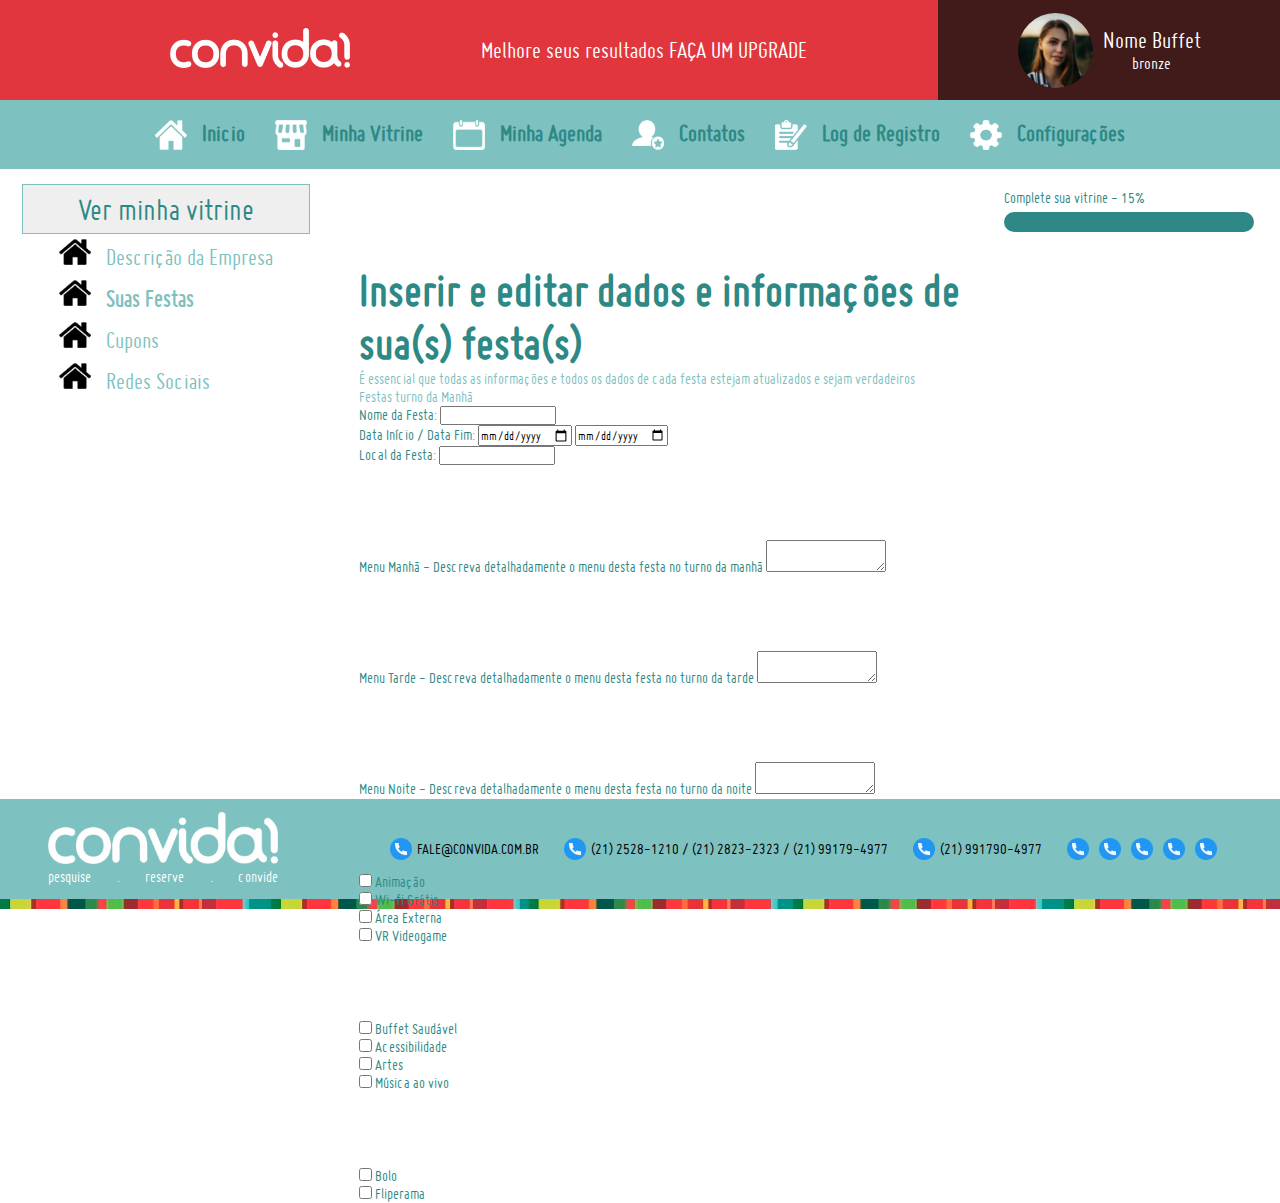
==== suasFestas.htm @ db8cadf2 "suasFestas page" ====
<!DOCTYPE html>
<html lang="pt-br">

<head>
    <meta charset="UTF-8">
    <meta name="viewport" content="width=device-width, initial-scale=1.0, maximum-scale=1.0, user-scalable=0 ">
    <title>Suas Festas - Convida!</title>
    <link rel="stylesheet" href="css/estilos.css">
    <script src="https://cdn.tiny.cloud/1/no-api-key/tinymce/5/tinymce.min.js" referrerpolicy="origin"></script>
    <script>tinymce.init({ selector: 'textarea' });</script>
</head>

<body>
    <div class="main">
        <header>
            <img src="img/menu-aberto.png" class="responsivo-btn">
            <div class="logo-container">
                <img src="img/logo.png" alt="Convida!" class="logo-img">
            </div>
            <div class="header-txt">
                Melhore seus resultados FAÇA UM UPGRADE
            </div>
            <div class="usuario-info">
                <img src="img/usuario.jpg" alt="Avatar do usuário" class="usuario-avatar">

                <div class="usuario-info-txt">
                    <p class="usuario-nome">Nome Buffet</p>
                    <p class="usuario-plano">bronze</p>
                </div>
            </div>

        </header>
        <nav>
            <ul>
                <li><img src="img/icone_home.png" alt="HomePage" class="menu-icon">Inicio</li>
                <li><img src="img/icone_vitrine.png" alt="Vitrine" class="menu-icon">Minha Vitrine</li>
                <li><img src="img/icone_agenda.png" alt="Agenda" class="menu-icon">Minha Agenda</li>
                <li><img src="img/icone_contatos.png" alt="Contatos" class="menu-icon">Contatos</li>
                <li><img src="img/icone_log_registros.png" alt="Log de Registro" class="menu-icon">Log de Registro</li>
                <li><img src="img/icone_configs.png" alt="Configurações" class="menu-icon">Configurações</li>
            </ul>
        </nav>
        <div class="nav-responsivo">
            <ul>
                <li>Inicio</li>
                <li>Minha Vitrine</li>
                <li>Minha Agenda</li>
                <li>Contatos</li>
                <li>Log de Registro</li>
                <li>Configurações</li>
            </ul>
            <hr class="h-rule">
            <div class="header-txt-responsive">
                FAÇA UM UPGRADE
            </div>
            <hr class="h-rule">
            <div class="usuario-info-responsive">
                <img src="img/usuario.jpg" alt="Avatar do usuário" class="usuario-avatar">

                <div class="usuario-info-txt-responsive">
                    <p class="usuario-nome">Nome Buffet</p>
                    <p class="usuario-plano">bronze</p>
                </div>
            </div>
        </div>
        <div class="container">
            <aside>
                <button class="aside-btn">
                    Ver minha vitrine
                </button>
                <ul>
                    <li onclick="window.location.href='index.html'"><img src="img/temporario.png" alt="HomePage"
                            class="menu-icon">Descrição da
                        Empresa</li>
                    <li class="ativo"><img src="img/temporario.png" alt="HomePage" class="menu-icon">Suas Festas</li>
                    <li onclick="window.location.href='cupons.html'"><img src="img/temporario.png" alt="HomePage"
                            class="menu-icon">Cupons</li>
                    <li><img src="img/temporario.png" alt="HomePage" class="menu-icon">Redes Sociais</li>
                </ul>
            </aside>
            <div class="conteudo">
                <div class="row">
                    <div class="progresso-container">
                        <p>Complete sua vitrine - 15%</p>
                        <div class="progress-bar">

                        </div>
                    </div>
                </div>
                <div class="conteudo-main">
                    <form>
                        <h3>Inserir e editar dados e informações de sua(s) festa(s)</h3>
                        <p>É essencial que todas as informações e todos os dados de cada festa estejam atualizados e
                            sejam verdadeiros</p>
                        <div class="time-block">
                            <div class="horario-festa">
                                <p>Festas turno da Manhã</p>

                            </div>
                        </div>
                        <div class="row">
                            <div class="col">
                                <label class="festa-label">Nome da Festa:</label>
                                <input type="text" name="nomeFesta" class="nome-festa">
                            </div>
                            <div class="col">
                                <label class="festa-label">Data Início / Data Fim:</label>
                                <input type="date" name="dataInicio" class="data-inicio">
                                <input type="date" name="dataFim" class="data-fim">
                            </div>
                            <div class="col">
                                <label class="festa-label">Local da Festa:</label>
                                <input type="text" name="localFesta" id="local-festa">
                            </div>
                        </div>
                        <div class="row">
                            <label class="festa-label">Menu Manhã - Descreva detalhadamente o menu desta festa no turno
                                da manhã</label>
                            <textarea class="textarea-festa" name="menuManha"></textarea>
                        </div>

                        <div class="row">
                            <label class="festa-label">Menu Tarde - Descreva detalhadamente o menu desta festa no turno
                                da tarde</label>
                            <textarea class="textarea-festa" name="menuManha"></textarea>
                        </div>

                        <div class="row">
                            <label class="festa-label">Menu Noite - Descreva detalhadamente o menu desta festa no turno
                                da noite</label>
                            <textarea class="textarea-festa" name="menuManha"></textarea>
                        </div>

                        <div class="row">
                            <div class="col">
                                <input type="checkbox"> Animação
                            </div>
                            <div class="col">
                                <input type="checkbox"> Wi-fi Grátis
                            </div>
                            <div class="col">
                                <input type="checkbox"> Área Externa
                            </div>
                            <div class="col">
                                <input type="checkbox"> VR Videogame
                            </div>
                        </div>
                        <div class="row">
                            <div class="col">
                                <input type="checkbox"> Buffet Saudável
                            </div>
                            <div class="col">
                                <input type="checkbox"> Acessibilidade
                            </div>
                            <div class="col">
                                <input type="checkbox"> Artes
                            </div>
                            <div class="col">
                                <input type="checkbox"> Música ao vivo
                            </div>
                        </div>
                        <div class="row">
                            <div class="col">
                                <input type="checkbox"> Bolo
                            </div>
                            <div class="col">
                                <input type="checkbox"> Fliperama
                            </div>
                        </div>
                    </form>
                </div>
            </div>
        </div>
    </div>
    <footer>
        <div class="footer-logo-container">
            <img src="img/logo.png" alt="Convida!" class="footer-logo">
            <div class="inside">
                <p>pesquise</p>
                <p>. </p>
                <p>reserve</p>
                <p>. </p>
                <p> convide</p>
            </div>
        </div>
        <div class="contato-info-footer">
            <div class="contato-info-div">
                <img src="img/ligar.png" class="footer-icon"> FALE@CONVIDA.COM.BR
            </div>
            <div class="contato-info-div">
                <img src="img/ligar.png" class="footer-icon">
                (21) 2528-1210 / (21) 2823-2323 / (21) 99179-4977
            </div>
            <div class="contato-info-div">
                <img src="img/ligar.png" class="footer-icon">
                (21) 991790-4977
            </div>
            <div class="contato-info-div">
                <img src="img/ligar.png" class="footer-icon">
                <img src="img/ligar.png" class="footer-icon">
                <img src="img/ligar.png" class="footer-icon">
                <img src="img/ligar.png" class="footer-icon">
                <img src="img/ligar.png" class="footer-icon">
            </div>
        </div>
    </footer>
    <div class="colors"></div>
    <script src="js/responsive.js" type="text/javascript"></script>
</body>

</html>
---- css/estilos.css ----
@font-face {
  font-family: "misolight";
  src: url("fonts/miso-light-webfont.woff2") format("woff2"),
    url("fonts/miso-light-webfont.woff") format("woff");
  font-weight: normal;
  font-style: normal;
}

@font-face {
  font-family: "misobold";
  src: url("fonts/miso-bold-webfont.woff2") format("woff2"),
    url("fonts/miso-bold-webfont.woff") format("woff");
  font-weight: normal;
  font-style: normal;
}

@font-face {
  font-family: "misoregular";
  src: url("fonts/miso-webfont.woff2") format("woff2"),
    url("fonts/miso-webfont.woff") format("woff");
  font-weight: normal;
  font-style: normal;
}
/* Hiddens para o mobile */
.responsivo-btn,
.nav-responsivo {
  display: none;
}

@media only screen and (max-width: 1024px) {
  header {
    display: flex;
    flex-direction: row;
    justify-content: space-around !important;
  }
  .logo-container {
    width: 80% !important;
    text-align: center !important;
  }
  .header-txt {
    display: none;
  }
  .usuario-info {
    display: none !important;
  }
  nav {
    display: none !important;
  }
  .nav-responsivo {
    width: 90%;
    padding: 20px;
    font-size: 1.4em;
    background-color: antiquewhite;
    border-radius: 20px;
    margin: 15px auto;
    transition: 0.5s;
    flex-direction: column;
  }
  .h-rule {
    margin: 10px;
    background-color: grey;
  }
  .nav-responsivo > ul > li {
    list-style: none;
  }
  .usuario-info-responsive {
    margin-top: 15px;
    text-align: center;
  }
  .header-txt-responsive {
    text-align: center;
  }
  .responsivo-btn {
    width: 32px;
    display: block;
    margin-left: 15px;
  }
  aside {
    display: none !important;
  }
  .container {
    height: 100% !important;
    margin-bottom: 20px !important;
  }
  footer {
    height: 50% !important;
    flex-direction: column !important;
  }
  .contato-info-footer {
    flex-direction: column !important;
  }
  .contato-info-div {
    text-align: center;
  }
  .contato-info-div:last-child {
    justify-content: center;
  }
}

* {
  margin: 0px;
  padding: 0px;
  box-sizing: border-box;
  outline: none;
  font-family: "misoregular";
}
html,
body {
  width: 100%;
  height: 100vh;
}
header {
  width: 100%;
  height: 100px;
  background-color: #e2363e;
  color: white;
  display: flex;
  flex-direction: row;
  justify-content: space-between;
  align-items: center;
}
.logo-container {
  width: 350px;
  text-align: right;
}
.logo-img {
  width: 180px;
}
.header-txt {
  font-size: 24px;
}
.usuario-info {
  width: 342px;
  height: 100%;
  background-color: #411a1a;
  display: flex;
  flex-direction: row;
  justify-content: center;
  align-items: center;
}
.usuario-avatar {
  width: 75px;
  height: 75px;
  border-radius: 50%;
}
.usuario-info-txt {
  margin-left: 10px;
  text-align: center;
}
.usuario-nome {
  font-size: 24px;
}

.usuario-plano {
  font-size: 18px;
}

.icon-bar {
  width: 100%;
  height: 86px;

  display: flex;
  flex-direction: row;
}

nav {
  width: 100%;
  height: 69px;
  background-color: #7dc1c0;
  color: #2e8986;
  font-size: 24px;
  font-weight: bold;
  display: flex;
  flex-direction: row;
  align-items: center;
  justify-content: center;
}

nav ul li {
  display: flex;
  float: left;
  padding: 15px;
  cursor: pointer;
  margin: 0 audo;
  height: 60px;
}

nav ul li:hover {
  color: #558a89;
  opacity: 0.7;
  transition: linear 0.4s;
  border-bottom: 3px solid #2e8986;
}

.menu-icon {
  width: 32px;
  margin-right: 15px;
}
.container {
  width: 100%;
  height: 70vh;
  color: #7dc1c0;
  display: flex;
  flex-direction: row;
  justify-content: space-around;
}

aside {
  width: 25%;
  display: flex;
  flex-direction: column;
  align-items: center;
  padding-top: 15px;
}

.aside-btn {
  width: 90%;
  height: 50px;
  border: 1px solid #7dc1c0;
  cursor: pointer;
  color: #2e8986;
  font-size: 32px;
}

.aside-btn:hover {
  background-color: #2e8986;
  color: white;
  transition: ease-in 0.4s;
}

aside ul li {
  list-style: none;
  font-size: 24px;
  padding: 5px 0;
}

aside .ativo {
  font-family: "misobold", sans-serif;
}

.conteudo {
  width: 73%;
  float: right;
  padding: 20px;
}
.row {
  width: 100%;
  margin-bottom: 75px;
  color: #2e8986;
}
.progresso-container {
  float: right;
  padding-bottom: 40px;
}
.progress-bar {
  width: 250px;
  height: 20px;
  border-radius: 20px;
  background-color: #2e8986;
  margin-top: 5px;
}
.conteudo h3 {
  font-size: 48px;
  color: #2e8986;
}

.textarea-perfil {
  margin-top: 25px;
}

footer {
  width: 100%;
  height: 100px;
  background-color: #7dc1c0;
  display: flex;
  flex-direction: row;
  align-items: center;
  justify-content: space-around;
}

.footer-logo-container {
  color: white;
  flex-direction: column;
}

.footer-logo {
  width: 230px;
}
.inside {
  width: 100%;
  display: flex;
  flex-direction: row;
  justify-content: space-between;
}

.footer-icon {
  width: 32px;
  padding: 5px;
}
.contato-info-div {
  display: flex;
  flex-direction: row;
  align-items: center;
  margin: 10px;
}

.contato-info-footer {
  display: flex;
  flex-direction: row;
  text-align: center;
}
.colors {
  width: 100%;
  height: 10px;
  background-image: url("../img/color-bar.png");
}
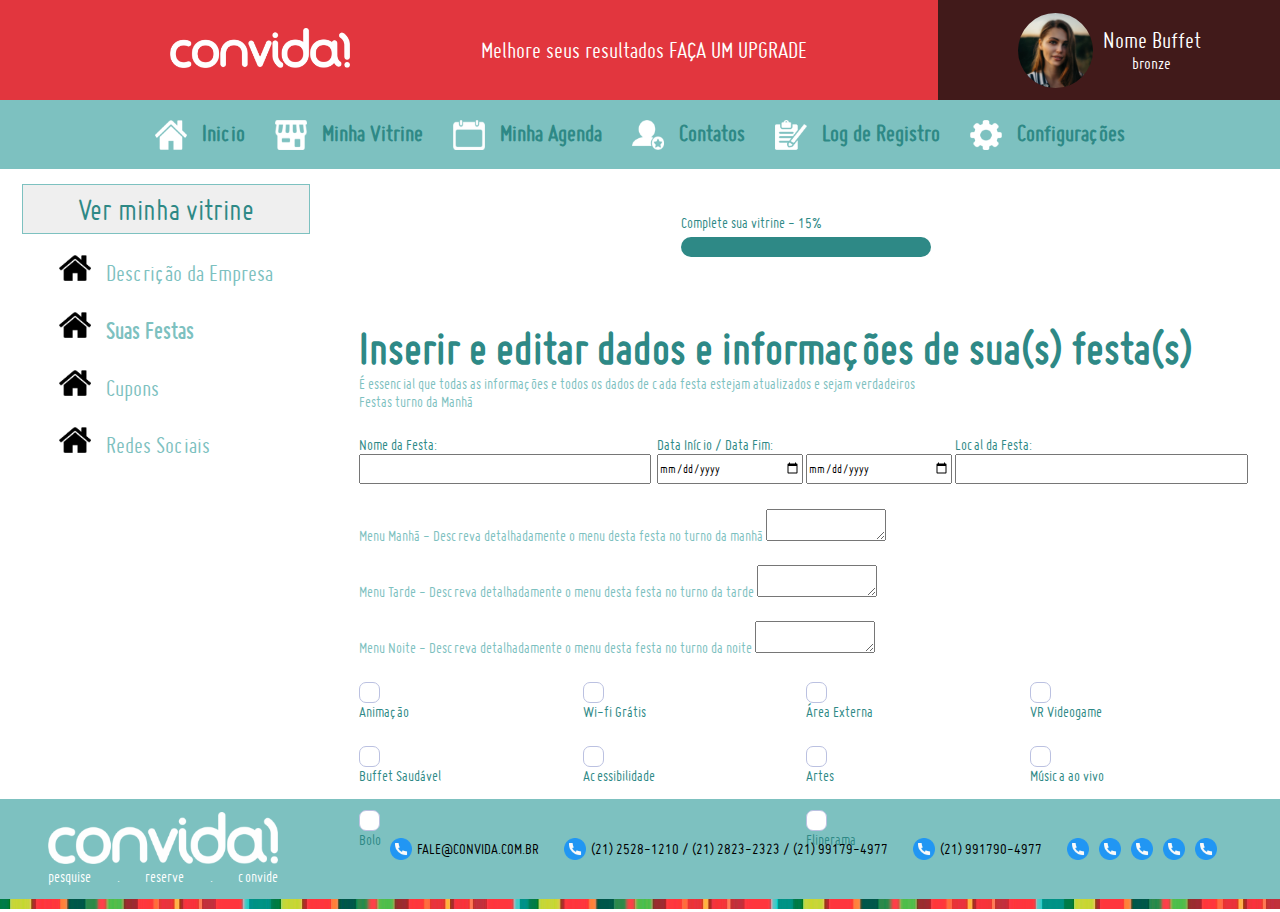
==== commit 35fa0711: "row/cols adjustments" ====
--- a/suasFestas.htm
+++ b/suasFestas.htm
@@ -105,27 +105,30 @@
                             </div>
                             <div class="col">
                                 <label class="festa-label">Data Início / Data Fim:</label>
-                                <input type="date" name="dataInicio" class="data-inicio">
-                                <input type="date" name="dataFim" class="data-fim">
+                                <div>
+                                    <input type="date" name="dataInicio" class="data-inicio">
+                                    <input type="date" name="dataFim" class="data-fim">
+                                </div>
+
                             </div>
                             <div class="col">
                                 <label class="festa-label">Local da Festa:</label>
-                                <input type="text" name="localFesta" id="local-festa">
-                            </div>
-                        </div>
-                        <div class="row">
+                                <input type="text" name="localFesta" class="local-festa">
+                            </div>
+                        </div>
+                        <div class="row-textarea">
                             <label class="festa-label">Menu Manhã - Descreva detalhadamente o menu desta festa no turno
                                 da manhã</label>
                             <textarea class="textarea-festa" name="menuManha"></textarea>
                         </div>
 
-                        <div class="row">
+                        <div class="row-textarea">
                             <label class="festa-label">Menu Tarde - Descreva detalhadamente o menu desta festa no turno
                                 da tarde</label>
                             <textarea class="textarea-festa" name="menuManha"></textarea>
                         </div>
 
-                        <div class="row">
+                        <div class="row-textarea">
                             <label class="festa-label">Menu Noite - Descreva detalhadamente o menu desta festa no turno
                                 da noite</label>
                             <textarea class="textarea-festa" name="menuManha"></textarea>
--- a/css/estilos.css
+++ b/css/estilos.css
@@ -314,3 +314,255 @@
   height: 10px;
   background-image: url("../img/color-bar.png");
 }
+
+/*  */
+
+
+#baixo{
+  margin-top:25%;
+}
+
+.formCupom {
+	margin: 0 auto;
+  display: flex;
+  
+}
+
+.formCupom row{
+  flex-direction: row;
+  justify-content: space-between;
+   flex-wrap: nowrap;
+   
+  
+}
+#fname{
+  font-weight: bold;
+  width: 80%;
+  padding-bottom:12px;
+  padding-right:60px;
+  box-sizing: border-box;  
+}
+#fname2{
+  font-weight: bold;
+  padding-bottom:12px;
+  box-sizing: border-box; 
+  margin-right:0px; 
+}
+.item{
+  margin-right: 10%;
+ 
+ 
+}
+.item2{
+  margin-right: 10%;
+
+  
+ 
+}
+#fname3{
+  text-align: center;
+  margin-left: 25%;
+  font-weight: bold;
+}
+
+.esquerda{
+
+    float:left;
+ 
+}
+.direita{
+  float:right;
+}
+
+
+@supports (-webkit-appearance: none) or (-moz-appearance: none) {
+  input[type='checkbox'],
+  input[type='radio'] {
+    --active: #275EFE;
+    --active-inner: #fff;
+    --focus: 2px rgba(39, 94, 254, .3);
+    --border: #BBC1E1;
+    --border-hover: #275EFE;
+    --background: #fff;
+    --disabled: #F6F8FF;
+    --disabled-inner: #E1E6F9;
+    -webkit-appearance: none;
+    -moz-appearance: none;
+    height: 21px;
+    outline: none;
+    display: inline-block;
+    vertical-align: top;
+    position: relative;
+    margin: 0;
+    cursor: pointer;
+    border: 1px solid var(--bc, var(--border));
+    background: var(--b, var(--background));
+    -webkit-transition: background .3s, border-color .3s, box-shadow .2s;
+    transition: background .3s, border-color .3s, box-shadow .2s;
+  }
+}
+input[type='checkbox']:after,
+  input[type='radio']:after {
+    content: '';
+    display: block;
+    left: 0;
+    top: 0;
+    position: absolute;
+    -webkit-transition: opacity var(--d-o, 0.2s), -webkit-transform var(--d-t, 0.3s) var(--d-t-e, ease);
+    transition: opacity var(--d-o, 0.2s), -webkit-transform var(--d-t, 0.3s) var(--d-t-e, ease);
+    transition: transform var(--d-t, 0.3s) var(--d-t-e, ease), opacity var(--d-o, 0.2s);
+    transition: transform var(--d-t, 0.3s) var(--d-t-e, ease), opacity var(--d-o, 0.2s), -webkit-transform var(--d-t, 0.3s) var(--d-t-e, ease);
+  }
+  input[type='checkbox']:checked,
+  input[type='radio']:checked {
+    --b: var(--active);
+    --bc: var(--active);
+    --d-o: .3s;
+    --d-t: .6s;
+    --d-t-e: cubic-bezier(.2, .85, .32, 1.2);
+  }
+  input[type='checkbox']:disabled,
+  input[type='radio']:disabled {
+    --b: var(--disabled);
+    cursor: not-allowed;
+    opacity: .9;
+  }
+  input[type='checkbox']:disabled:checked,
+  input[type='radio']:disabled:checked {
+    --b: var(--disabled-inner);
+    --bc: var(--border);
+  }
+  input[type='checkbox']:disabled + label,
+  input[type='radio']:disabled + label {
+    cursor: not-allowed;
+  }
+  input[type='checkbox']:hover:not(:checked):not(:disabled),
+  input[type='radio']:hover:not(:checked):not(:disabled) {
+    --bc: var(--border-hover);
+  }
+  input[type='checkbox']:focus,
+  input[type='radio']:focus {
+    box-shadow: 0 0 0 var(--focus);
+  }
+  input[type='checkbox']:not(.switch),
+  input[type='radio']:not(.switch) {
+    width: 21px;
+  }
+  input[type='checkbox']:not(.switch):after,
+  input[type='radio']:not(.switch):after {
+    opacity: var(--o, 0);
+  }
+  input[type='checkbox']:not(.switch):checked,
+  input[type='radio']:not(.switch):checked {
+    --o: 1;
+  }
+  input[type='checkbox'] + label,
+  input[type='radio'] + label {
+    font-size: 14px;
+    line-height: 21px;
+    display: inline-block;
+    vertical-align: top;
+    cursor: pointer;
+    margin-left: 4px;
+  }
+
+  input[type='checkbox']:not(.switch) {
+    border-radius: 7px;
+  }
+  input[type='checkbox']:not(.switch):after {
+    width: 5px;
+    height: 9px;
+    border: 2px solid var(--active-inner);
+    border-top: 0;
+    border-left: 0;
+    left: 7px;
+    top: 4px;
+    -webkit-transform: rotate(var(--r, 20deg));
+            transform: rotate(var(--r, 20deg));
+  }
+  input[type='checkbox']:not(.switch):checked {
+    --r: 43deg;
+  }
+  input[type='checkbox'].switch {
+    width: 38px;
+    border-radius: 11px;
+  }
+  input[type='checkbox'].switch:after {
+    left: 2px;
+    top: 2px;
+    border-radius: 50%;
+    width: 15px;
+    height: 15px;
+    background: var(--ab, var(--border));
+    -webkit-transform: translateX(var(--x, 0));
+            transform: translateX(var(--x, 0));
+  }
+  input[type='checkbox'].switch:checked {
+    --ab: var(--active-inner);
+    --x: 17px;
+  }
+  input[type='checkbox'].switch:disabled:not(:checked):after {
+    opacity: .6;
+  }
+
+  input[type='radio'] {
+    border-radius: 50%;
+  }
+  input[type='radio']:after {
+    width: 19px;
+    height: 19px;
+    border-radius: 50%;
+    background: var(--active-inner);
+    opacity: 0;
+    -webkit-transform: scale(var(--s, 0.7));
+            transform: scale(var(--s, 0.7));
+  }
+  input[type='radio']:checked {
+    --s: .5;
+  }
+}
+ul {
+  margin: 12px;
+  padding: 0;
+  list-style: none;
+  width: 100%;
+  max-width: 320px;
+}
+ul li {
+  margin: 16px 0;
+  position: relative;
+}
+
+/* Suas Festas */
+.conteudo-main{
+  width: 100%;
+  height: 100%;
+  margin: 0 auto;
+  margin-bottom: 50px;
+}
+.row {
+  display: flex;
+  flex-direction: row;
+  justify-content: space-around;
+  align-items: center;
+  margin: 25px 0;
+  padding: 0;
+}
+.row-textarea {
+  margin: 20px 0;
+}
+
+.col{
+  display: flex;
+  flex-direction: column;
+  width: 90%;
+}
+.nome-festa, .local-festa{
+  width: 98%;
+  height: 30px;
+}
+
+.data-inicio, .data-fim {
+  width: 49%;
+  height: 30px;
+}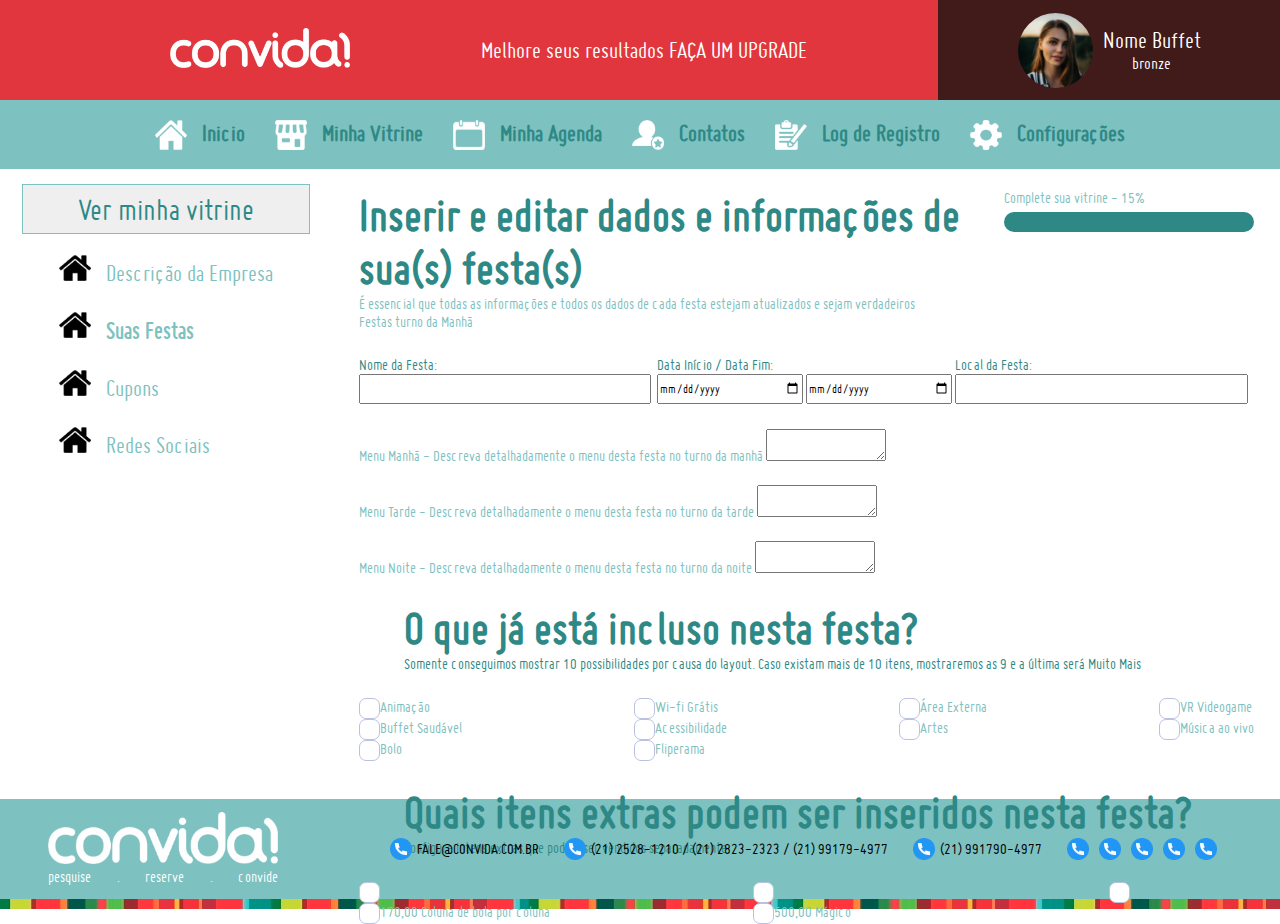
==== commit 7b4f0773: "checkbox group" ====
--- a/suasFestas.htm
+++ b/suasFestas.htm
@@ -79,7 +79,7 @@
                 </ul>
             </aside>
             <div class="conteudo">
-                <div class="row">
+                <div>
                     <div class="progresso-container">
                         <p>Complete sua vitrine - 15%</p>
                         <div class="progress-bar">
@@ -133,43 +133,86 @@
                                 da noite</label>
                             <textarea class="textarea-festa" name="menuManha"></textarea>
                         </div>
-
                         <div class="row">
                             <div class="col">
-                                <input type="checkbox"> Animação
-                            </div>
-                            <div class="col">
-                                <input type="checkbox"> Wi-fi Grátis
-                            </div>
-                            <div class="col">
-                                <input type="checkbox"> Área Externa
-                            </div>
-                            <div class="col">
-                                <input type="checkbox"> VR Videogame
+                                <h3>O que já está incluso nesta festa?</h3>
+                                <p>Somente conseguimos mostrar 10 possibilidades por causa do layout. Caso existam mais
+                                    de
+                                    10 itens, mostraremos as 9 e a última será Muito Mais</p>
+                            </div>
+
+                        </div>
+                        <div class="row-master">
+                            <div class="col-checkbox">
+                                <div class="row-checkbox">
+                                    <input type="checkbox"> Animação
+                                </div>
+                                <div class="row-checkbox">
+                                    <input type="checkbox"> Buffet Saudável
+                                </div>
+                                <div class="row-checkbox">
+                                    <input type="checkbox"> Bolo
+                                </div>
+                            </div>
+                            <div class="col-checkbox">
+                                <div class="row-checkbox">
+                                    <input type="checkbox"> Wi-fi Grátis
+                                </div>
+                                <div class="row-checkbox">
+                                    <input type="checkbox"> Acessibilidade
+                                </div>
+                                <div class="row-checkbox">
+                                    <input type="checkbox"> Fliperama
+                                </div>
+                            </div>
+                            <div class="col-checkbox">
+                                <div class="row-checkbox">
+                                    <input type="checkbox"> Área Externa
+                                </div>
+                                <div class="row-checkbox">
+                                    <input type="checkbox"> Artes
+                                </div>
+                            </div>
+                            <div class="col-checkbox">
+                                <div class="row-checkbox">
+                                    <input type="checkbox"> VR Videogame
+                                </div>
+                                <div class="row-checkbox">
+                                    <input type="checkbox"> Música ao vivo
+                                </div>
                             </div>
                         </div>
                         <div class="row">
                             <div class="col">
-                                <input type="checkbox"> Buffet Saudável
-                            </div>
-                            <div class="col">
-                                <input type="checkbox"> Acessibilidade
-                            </div>
-                            <div class="col">
-                                <input type="checkbox"> Artes
-                            </div>
-                            <div class="col">
-                                <input type="checkbox"> Música ao vivo
-                            </div>
-                        </div>
-                        <div class="row">
-                            <div class="col">
-                                <input type="checkbox"> Bolo
-                            </div>
-                            <div class="col">
-                                <input type="checkbox"> Fliperama
-                            </div>
-                        </div>
+                                <h3>Quais itens extras podem ser inseridos nesta festa?</h3>
+                                <p>Configure intens extras que podem ser vendidos separadamente.</p>
+                            </div>
+
+                        </div>
+                        <div class="row-master">
+                            <div class="col-checkbox">
+                                <div class="row-checkbox">
+                                    <input type="checkbox"> 250,00 Animação
+                                </div>
+                                <div class="row-checkbox">
+                                    <input type="checkbox"> 170,00 Coluna de bola por coluna
+                                </div>
+                            </div>
+                            <div class="col-checkbox">
+                                <div class="row-checkbox">
+                                    <input type="checkbox"> 500,00 Animação com DJ
+                                </div>
+                                <div class="row-checkbox">
+                                    <input type="checkbox"> 500,00 Mágico
+                                </div>
+                            </div>
+                            <div class="col-checkbox">
+                                <div class="row-checkbox">
+                                    <input type="checkbox"> 250,00 Caixa de Cerveja
+                                </div>
+                            </div>
+                        </div>
+
                     </form>
                 </div>
             </div>
--- a/css/estilos.css
+++ b/css/estilos.css
@@ -548,10 +548,17 @@
   margin: 25px 0;
   padding: 0;
 }
+.row-master {
+  display: flex;
+  justify-content: space-between;
+}
 .row-textarea {
   margin: 20px 0;
 }
-
+.row-checkbox {
+  display: flex;
+  flex-direction: row;
+}
 .col{
   display: flex;
   flex-direction: column;
